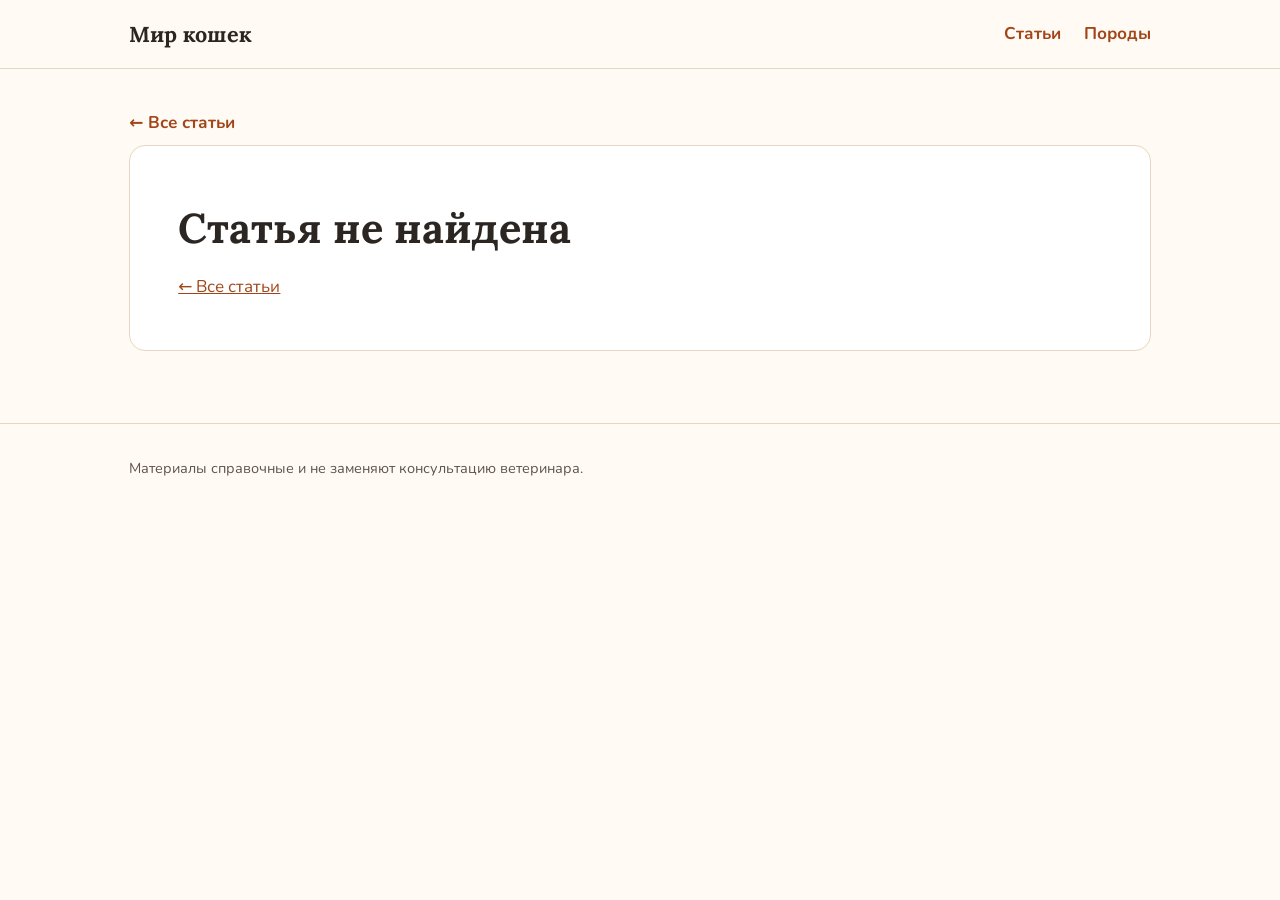
==== article.html @ 52608f09 "Add photos, 6 new articles, search and filters" ====
<!doctype html><html lang="ru"><head><meta charset="utf-8"><meta name="viewport" content="width=device-width,initial-scale=1"><title>Статья — Мир кошек</title><meta name="description" content="Статья о жизни с кошкой."><link rel="preconnect" href="https://fonts.googleapis.com"><link rel="preconnect" href="https://fonts.gstatic.com" crossorigin><link href="https://fonts.googleapis.com/css2?family=Lora:wght@600;700&family=Nunito:wght@400;700&display=swap" rel="stylesheet"><link rel="stylesheet" href="app.css"></head><body><header><div class="bar"><a class="logo" href="index.html">Мир кошек</a><nav aria-label="Меню"><a href="index.html#articles">Статьи</a><a href="index.html#breeds">Породы</a></nav></div></header><main><a class="back" href="index.html#articles">← Все статьи</a><article class="art" id="article"></article><section class="rel" id="related"></section></main><footer><p>Материалы справочные и не заменяют консультацию ветеринара.</p></footer><script src="data.js"></script><script src="app.js"></script></body></html>
---- app.css ----
:root{--bg:#fffaf4;--sf:#fff;--sf2:#ffe9d6;--tx:#2b2622;--mu:#5e544b;--ac:#a2461a;--ac2:#7d3512;--bd:#e6d6c6;color-scheme:light}@media(prefers-color-scheme:dark){:root{--bg:#1c1a18;--sf:#25221f;--sf2:#33291f;--tx:#f1ebe4;--mu:#c3b8ac;--ac:#f0a46c;--ac2:#ffc79c;--bd:#403a34;color-scheme:dark}}*{box-sizing:border-box;margin:0;padding:0}html{scroll-behavior:smooth;scroll-padding-top:5rem}body{font:17px/1.7 Nunito,system-ui,sans-serif;background:var(--bg);color:var(--tx)}h1,h2,h3{font-family:Lora,Georgia,serif;line-height:1.25}a{color:var(--ac)}img{display:block;max-width:100%;height:auto;background:var(--sf2)}header{position:sticky;top:0;z-index:5;background:var(--bg);border-bottom:1px solid var(--bd)}.bar,main,footer p{max-width:1060px;margin:auto;padding:0 1.2rem}.bar{display:flex;align-items:center;justify-content:space-between;min-height:68px}.logo{font:700 1.35rem Lora,serif;color:var(--tx);text-decoration:none}nav a{margin-left:1.4rem;font-weight:700;text-decoration:none;display:inline-flex;align-items:center;min-height:44px}main{padding-top:2rem;padding-bottom:2rem}.hero{display:grid;grid-template-columns:1fr 1fr;gap:2.5rem;align-items:center;margin-bottom:3.5rem}.hero h1{font-size:clamp(2rem,5vw,3.2rem);margin:.5rem 0 1rem}.hero p{color:var(--mu);margin-bottom:1.4rem}.eyebrow{font-size:.8rem;font-weight:700;letter-spacing:.1em;text-transform:uppercase;color:var(--ac)}.btn{display:inline-flex;align-items:center;min-height:44px;padding:.6rem 1.4rem;background:var(--ac);color:#fff;border-radius:8px;text-decoration:none;font-weight:700}.hero img{width:100%;aspect-ratio:1.3;object-fit:cover;border-radius:16px}.cap{font-size:.8rem;color:var(--mu);margin-top:.4rem}h2.t{font-size:1.9rem;margin-bottom:1rem}.ctl{display:flex;justify-content:space-between;gap:1rem;flex-wrap:wrap;margin-bottom:1.5rem}.f{display:flex;gap:.5rem;flex-wrap:wrap}.f button{min-height:44px;padding:0 1rem;border:1px solid var(--bd);border-radius:99px;background:var(--sf);color:var(--tx);font:inherit;cursor:pointer}.f button[aria-pressed=true]{background:var(--ac);color:#fff;border-color:var(--ac)}#q{min-height:44px;padding:0 1rem;border:1px solid var(--bd);border-radius:8px;background:var(--sf);color:var(--tx);font:inherit;width:min(100%,300px)}.cards{display:grid;grid-template-columns:repeat(2,1fr);gap:1.5rem;margin-bottom:3rem}.card{display:block;background:var(--sf);border:1px solid var(--bd);border-radius:12px;overflow:hidden;text-decoration:none;color:var(--tx)}.card:hover{border-color:var(--ac)}.card img{width:100%;aspect-ratio:1.7;object-fit:cover}.cb{padding:1.2rem}.card .m{font-size:.8rem;font-weight:700;color:var(--ac)}.card h3{margin:.3rem 0 .5rem;font-size:1.3rem}.card p{color:var(--mu);font-size:.95rem}.card[hidden],#empty[hidden]{display:none}#empty{padding:2rem;background:var(--sf2);border-radius:12px;margin-bottom:2rem}.tw{overflow-x:auto;border:1px solid var(--bd);border-radius:12px}table{width:100%;border-collapse:collapse;background:var(--sf)}th,td{padding:.7rem 1rem;text-align:left;border-bottom:1px solid var(--bd);border-right:1px solid var(--bd)}th{background:var(--sf2)}tr:last-child td{border-bottom:0}th:last-child,td:last-child{border-right:0}.back{display:inline-flex;align-items:center;min-height:44px;font-weight:700;text-decoration:none}.art{background:var(--sf);border:1px solid var(--bd);border-radius:16px;padding:clamp(1.2rem,4vw,3rem)}.art h1{font-size:clamp(1.8rem,4vw,2.6rem);margin:.5rem 0 1.2rem;max-width:22ch}.art .cover{width:100%;aspect-ratio:2;object-fit:cover;border-radius:12px;margin-bottom:.4rem}.prose{max-width:65ch;margin-top:1.5rem}.prose h2{font-size:1.5rem;margin:2rem 0 .6rem}.prose p{margin-bottom:1rem}.src{border-top:1px solid var(--bd);margin-top:2rem;padding-top:1rem}.src a{display:inline-flex;align-items:center;min-height:44px}.rel{margin-top:2.5rem}.rel h2{margin-bottom:1rem}footer{border-top:1px solid var(--bd);padding:2rem 0;color:var(--mu);font-size:.9rem}:focus-visible{outline:2px solid var(--ac);outline-offset:3px}@media(max-width:700px){body{font-size:16px}.hero{grid-template-columns:1fr}.cards{grid-template-columns:1fr}nav a{margin-left:.9rem}.card h3{font-size:1.15rem}th,td{min-width:130px}}
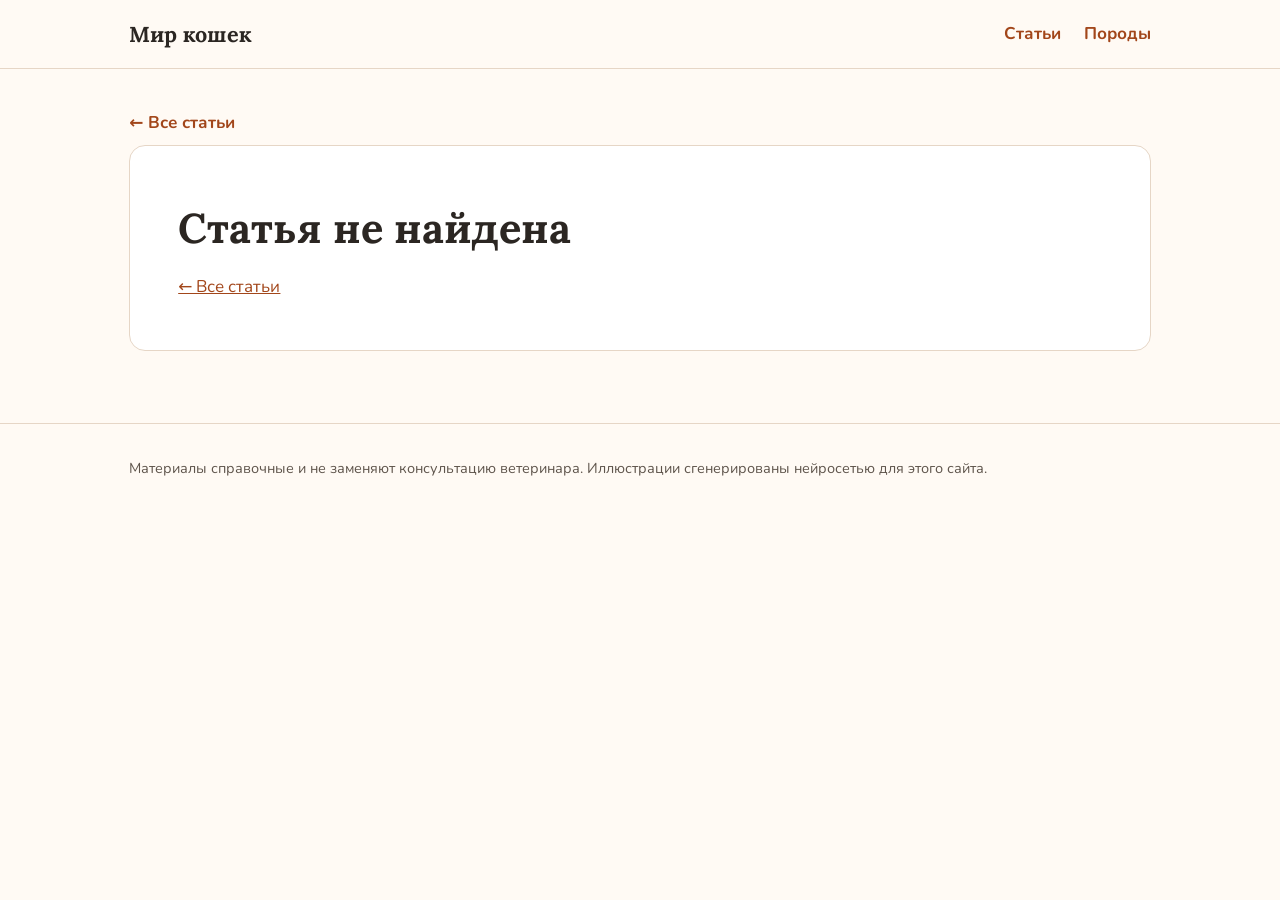
==== commit 029fc045: "Move old articles into data.js with sources, self-host generated images" ====
--- a/article.html
+++ b/article.html
@@ -1 +1 @@
-<!doctype html><html lang="ru"><head><meta charset="utf-8"><meta name="viewport" content="width=device-width,initial-scale=1"><title>Статья — Мир кошек</title><meta name="description" content="Статья о жизни с кошкой."><link rel="preconnect" href="https://fonts.googleapis.com"><link rel="preconnect" href="https://fonts.gstatic.com" crossorigin><link href="https://fonts.googleapis.com/css2?family=Lora:wght@600;700&family=Nunito:wght@400;700&display=swap" rel="stylesheet"><link rel="stylesheet" href="app.css"></head><body><header><div class="bar"><a class="logo" href="index.html">Мир кошек</a><nav aria-label="Меню"><a href="index.html#articles">Статьи</a><a href="index.html#breeds">Породы</a></nav></div></header><main><a class="back" href="index.html#articles">← Все статьи</a><article class="art" id="article"></article><section class="rel" id="related"></section></main><footer><p>Материалы справочные и не заменяют консультацию ветеринара.</p></footer><script src="data.js"></script><script src="app.js"></script></body></html>
+<!doctype html><html lang="ru"><head><meta charset="utf-8"><meta name="viewport" content="width=device-width,initial-scale=1"><title>Статья — Мир кошек</title><meta name="description" content="Статья о жизни с кошкой."><link rel="preconnect" href="https://fonts.googleapis.com"><link rel="preconnect" href="https://fonts.gstatic.com" crossorigin><link href="https://fonts.googleapis.com/css2?family=Lora:wght@600;700&family=Nunito:wght@400;700&display=swap" rel="stylesheet"><link rel="stylesheet" href="app.css"></head><body><header><div class="bar"><a class="logo" href="index.html">Мир кошек</a><nav aria-label="Меню"><a href="index.html#articles">Статьи</a><a href="index.html#breeds">Породы</a></nav></div></header><main><a class="back" href="index.html#articles">← Все статьи</a><article class="art" id="article"></article><section class="rel" id="related"></section></main><footer><p>Материалы справочные и не заменяют консультацию ветеринара. Иллюстрации сгенерированы нейросетью для этого сайта.</p></footer><script src="data.js"></script><script src="app.js"></script></body></html>
